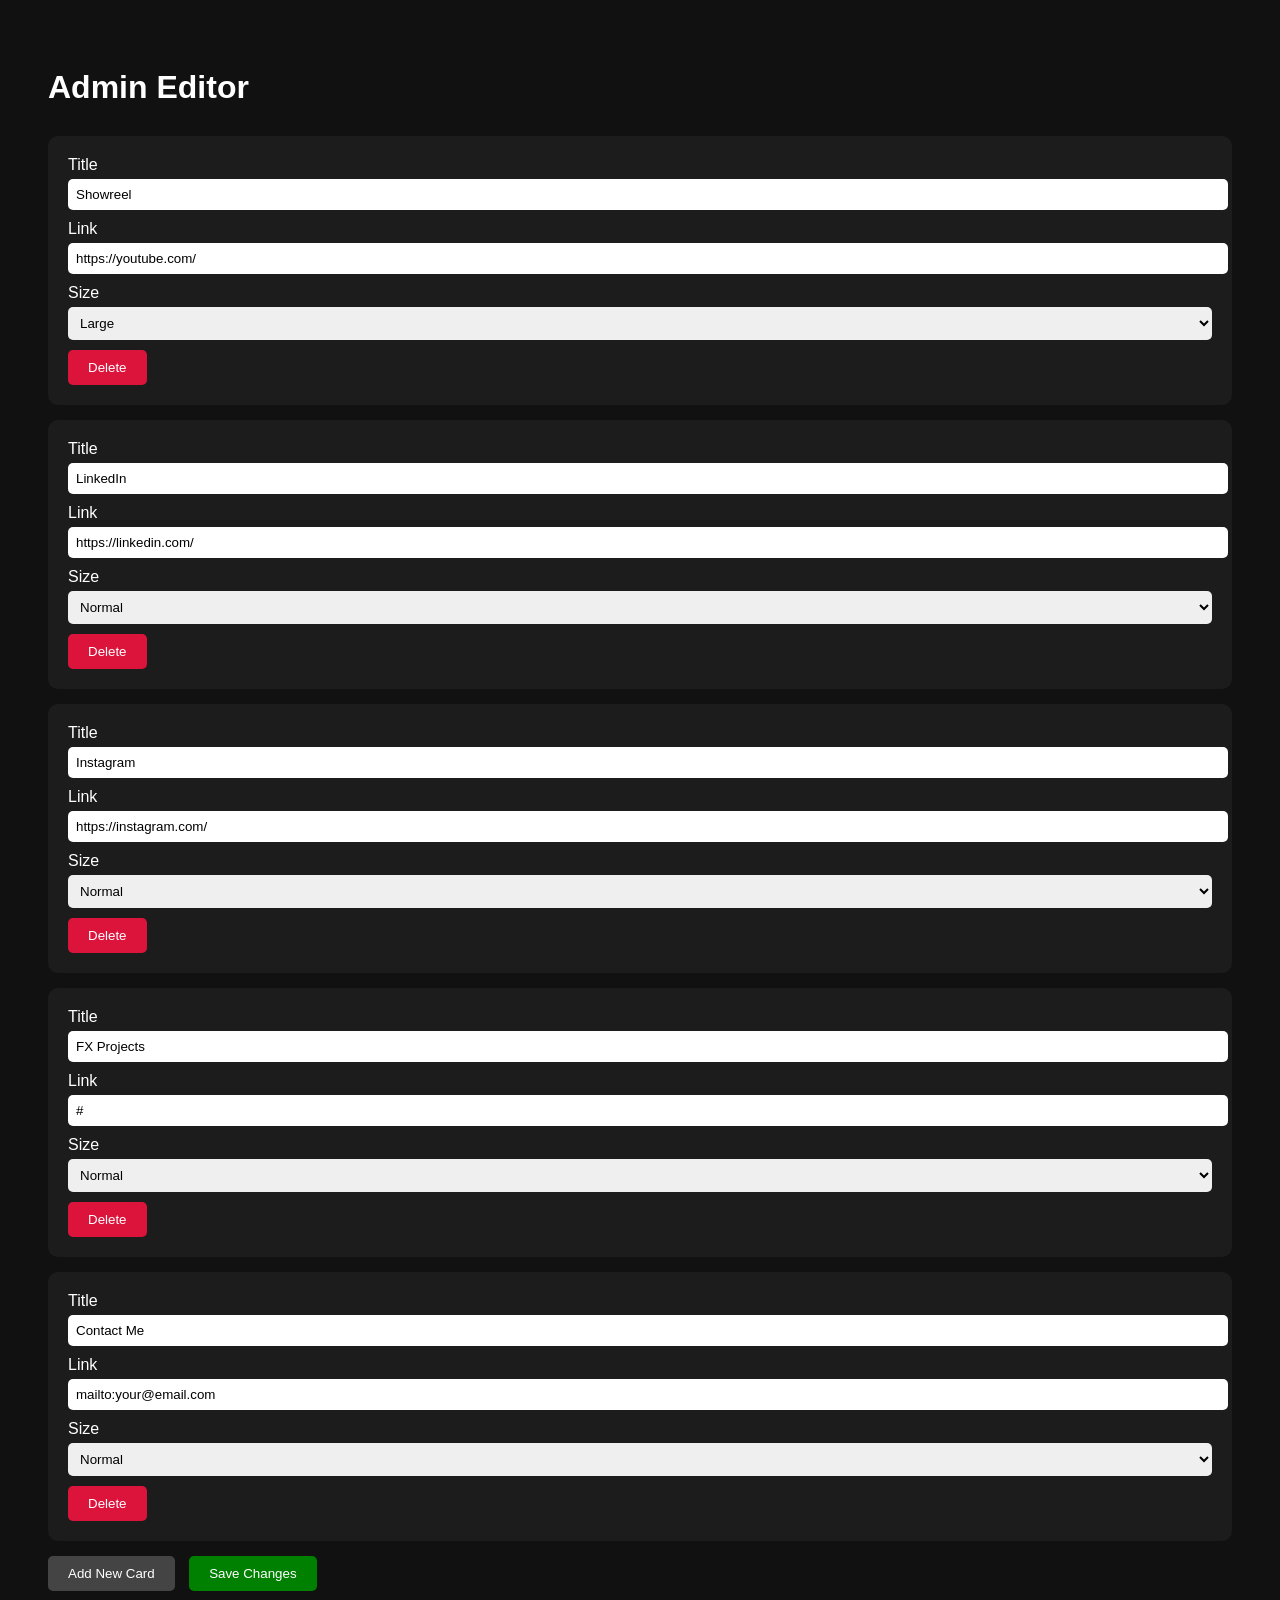
==== admin.html @ ddf58174 "Create admin.html" ====
<!DOCTYPE html>
<html>
<head>
    <title>Admin Panel | DevFxArtist</title>
    <meta name="viewport" content="width=device-width, initial-scale=1.0">

    <style>
        body {
            font-family: sans-serif;
            background: #111;
            color: white;
            padding: 40px;
        }

        h1 {
            margin-bottom: 30px;
        }

        .card-editor {
            background: #1c1c1c;
            padding: 20px;
            border-radius: 10px;
            margin-bottom: 15px;
        }

        input, select {
            width: 100%;
            padding: 8px;
            margin-top: 5px;
            margin-bottom: 10px;
            border-radius: 5px;
            border: none;
        }

        button {
            padding: 10px 20px;
            border-radius: 5px;
            border: none;
            cursor: pointer;
            margin-right: 10px;
        }

        .save-btn {
            background: green;
            color: white;
        }

        .add-btn {
            background: #444;
            color: white;
        }

        .delete-btn {
            background: crimson;
            color: white;
        }
    </style>
</head>

<body>

<h1>Admin Editor</h1>

<div id="editor"></div>

<button class="add-btn" onclick="addCard()">Add New Card</button>
<button class="save-btn" onclick="saveData()">Save Changes</button>

<script>
let cards = [];

async function loadData() {
    const response = await fetch('data.json');
    cards = await response.json();
    renderEditor();
}

function renderEditor() {
    const container = document.getElementById('editor');
    container.innerHTML = '';

    cards.forEach((card, index) => {
        container.innerHTML += `
            <div class="card-editor">
                <label>Title</label>
                <input value="${card.title}" onchange="updateField(${index}, 'title', this.value)" />

                <label>Link</label>
                <input value="${card.link}" onchange="updateField(${index}, 'link', this.value)" />

                <label>Size</label>
                <select onchange="updateField(${index}, 'size', this.value)">
                    <option value="normal" ${card.size === 'normal' ? 'selected' : ''}>Normal</option>
                    <option value="large" ${card.size === 'large' ? 'selected' : ''}>Large</option>
                </select>

                <button class="delete-btn" onclick="deleteCard(${index})">Delete</button>
            </div>
        `;
    });
}

function updateField(index, field, value) {
    cards[index][field] = value;
}

function addCard() {
    cards.push({
        title: "New Card",
        link: "#",
        size: "normal"
    });
    renderEditor();
}

function deleteCard(index) {
    cards.splice(index, 1);
    renderEditor();
}

function saveData() {
    alert("Next step: We will connect this to GitHub API.");
}

loadData();
</script>

</body>
</html>
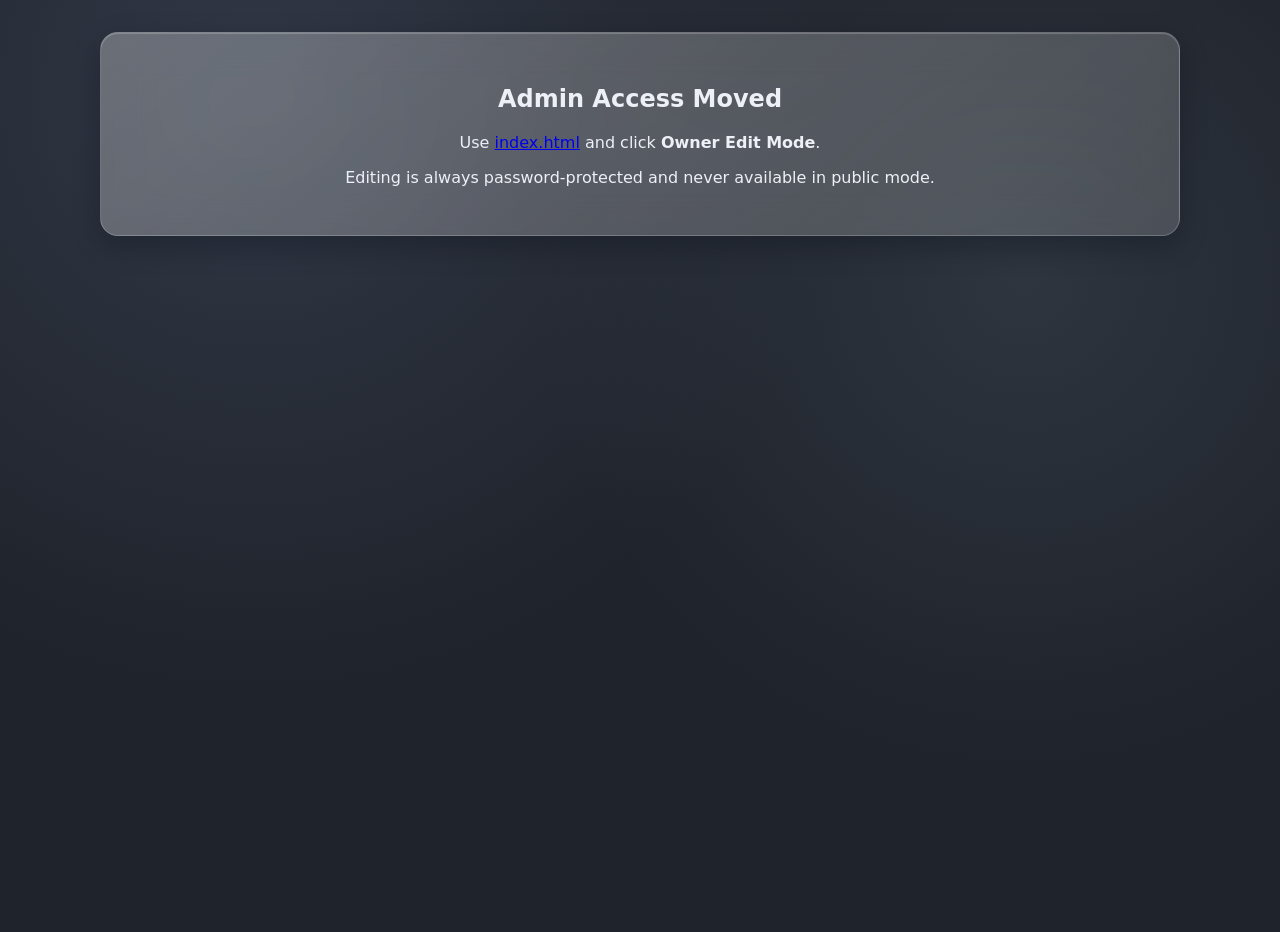
==== commit c61cb654: "Build responsive glass portfolio with owner-only admin editing" ====
--- a/admin.html
+++ b/admin.html
@@ -1,129 +1,18 @@
-<!DOCTYPE html>
-<html>
+<!doctype html>
+<html lang="en">
 <head>
-    <title>Admin Panel | DevFxArtist</title>
-    <meta name="viewport" content="width=device-width, initial-scale=1.0">
-
-    <style>
-        body {
-            font-family: sans-serif;
-            background: #111;
-            color: white;
-            padding: 40px;
-        }
-
-        h1 {
-            margin-bottom: 30px;
-        }
-
-        .card-editor {
-            background: #1c1c1c;
-            padding: 20px;
-            border-radius: 10px;
-            margin-bottom: 15px;
-        }
-
-        input, select {
-            width: 100%;
-            padding: 8px;
-            margin-top: 5px;
-            margin-bottom: 10px;
-            border-radius: 5px;
-            border: none;
-        }
-
-        button {
-            padding: 10px 20px;
-            border-radius: 5px;
-            border: none;
-            cursor: pointer;
-            margin-right: 10px;
-        }
-
-        .save-btn {
-            background: green;
-            color: white;
-        }
-
-        .add-btn {
-            background: #444;
-            color: white;
-        }
-
-        .delete-btn {
-            background: crimson;
-            color: white;
-        }
-    </style>
+  <meta charset="UTF-8" />
+  <meta name="viewport" content="width=device-width, initial-scale=1.0" />
+  <title>Admin Access | Deva Portfolio</title>
+  <link rel="stylesheet" href="styles.css" />
 </head>
-
 <body>
-
-<h1>Admin Editor</h1>
-
-<div id="editor"></div>
-
-<button class="add-btn" onclick="addCard()">Add New Card</button>
-<button class="save-btn" onclick="saveData()">Save Changes</button>
-
-<script>
-let cards = [];
-
-async function loadData() {
-    const response = await fetch('data.json');
-    cards = await response.json();
-    renderEditor();
-}
-
-function renderEditor() {
-    const container = document.getElementById('editor');
-    container.innerHTML = '';
-
-    cards.forEach((card, index) => {
-        container.innerHTML += `
-            <div class="card-editor">
-                <label>Title</label>
-                <input value="${card.title}" onchange="updateField(${index}, 'title', this.value)" />
-
-                <label>Link</label>
-                <input value="${card.link}" onchange="updateField(${index}, 'link', this.value)" />
-
-                <label>Size</label>
-                <select onchange="updateField(${index}, 'size', this.value)">
-                    <option value="normal" ${card.size === 'normal' ? 'selected' : ''}>Normal</option>
-                    <option value="large" ${card.size === 'large' ? 'selected' : ''}>Large</option>
-                </select>
-
-                <button class="delete-btn" onclick="deleteCard(${index})">Delete</button>
-            </div>
-        `;
-    });
-}
-
-function updateField(index, field, value) {
-    cards[index][field] = value;
-}
-
-function addCard() {
-    cards.push({
-        title: "New Card",
-        link: "#",
-        size: "normal"
-    });
-    renderEditor();
-}
-
-function deleteCard(index) {
-    cards.splice(index, 1);
-    renderEditor();
-}
-
-function saveData() {
-    alert("Next step: We will connect this to GitHub API.");
-}
-
-loadData();
-</script>
-
+  <main class="container">
+    <section class="glass-card admin-redirect">
+      <h1>Admin Access Moved</h1>
+      <p>Use <a href="index.html">index.html</a> and click <strong>Owner Edit Mode</strong>.</p>
+      <p>Editing is always password-protected and never available in public mode.</p>
+    </section>
+  </main>
 </body>
 </html>
--- a/styles.css
+++ b/styles.css
@@ -0,0 +1,413 @@
+:root {
+  --bg-main: #1f232b;
+  --bg-accent: #242833;
+  --text-main: #edf0f7;
+  --text-muted: #c6cada;
+  --max-width: 1080px;
+  --radius-global: 18px;
+  --glass-opacity: 0.12;
+  --glass-blur: 20px;
+  --spacing: 1rem;
+  --grid-gap: 1rem;
+  --font-family: "Inter", "Segoe UI", system-ui, sans-serif;
+  --glow: rgba(130, 165, 255, 0.35);
+}
+
+* {
+  box-sizing: border-box;
+}
+
+body {
+  margin: 0;
+  min-height: 100vh;
+  background:
+    radial-gradient(circle at 20% 10%, #313846 0%, transparent 45%),
+    radial-gradient(circle at 80% 30%, #2e353f 0%, transparent 40%),
+    var(--bg-main);
+  color: var(--text-main);
+  font-family: var(--font-family);
+}
+
+.page-shell {
+  position: fixed;
+  inset: 0;
+  pointer-events: none;
+  background: linear-gradient(180deg, rgba(255, 255, 255, 0.04), rgba(255, 255, 255, 0));
+}
+
+.container {
+  width: min(100% - 2rem, var(--max-width));
+  margin: 2rem auto 5rem;
+  display: grid;
+  gap: calc(var(--spacing) * 2);
+}
+
+.glass-card,
+.glass-button,
+.glass-chip,
+.photo-card,
+.icon-link,
+.contact-card,
+.profile-card {
+  border-radius: var(--radius-global);
+  border: 1px solid rgba(255, 255, 255, 0.18);
+  background: linear-gradient(
+      140deg,
+      rgba(255, 255, 255, 0.2),
+      rgba(255, 255, 255, 0.04)
+    ),
+    rgba(255, 255, 255, var(--glass-opacity));
+  backdrop-filter: blur(var(--glass-blur));
+  -webkit-backdrop-filter: blur(var(--glass-blur));
+  box-shadow:
+    inset 0 1px 1px rgba(255, 255, 255, 0.22),
+    0 10px 28px rgba(3, 7, 18, 0.28);
+  transition: transform 180ms ease, box-shadow 180ms ease;
+}
+
+.glass-button:hover,
+.icon-link:hover,
+.photo-card:hover,
+.contact-card:hover {
+  transform: translateY(-2px);
+  box-shadow:
+    inset 0 1px 1px rgba(255, 255, 255, 0.22),
+    0 12px 34px rgba(7, 11, 20, 0.38),
+    0 0 0 1px var(--glow);
+}
+
+.divider {
+  border-top: 1px dashed rgba(255, 255, 255, 0.32);
+}
+
+.profile-card {
+  display: flex;
+  gap: calc(var(--spacing) * 2);
+  align-items: center;
+  padding: calc(var(--spacing) * 2);
+}
+
+.profile-image-wrap {
+  inline-size: 170px;
+  block-size: 170px;
+  border-radius: 999px;
+  border: 1px solid rgba(244, 234, 177, 0.8);
+  overflow: hidden;
+  flex-shrink: 0;
+}
+
+.profile-image-wrap img {
+  width: 100%;
+  height: 100%;
+  object-fit: cover;
+}
+
+.profile-copy h1 {
+  margin: 0;
+  letter-spacing: var(--name-letter-spacing, 0.05em);
+  font-size: var(--name-font-size, 2rem);
+  text-transform: uppercase;
+}
+
+.profile-copy p {
+  margin: 0.9rem 0 0;
+  color: var(--text-muted);
+  max-inline-size: var(--about-width, 55ch);
+  line-height: 1.6;
+}
+
+.showreel-layout {
+  display: grid;
+  grid-template-columns: 2fr 1.15fr;
+  gap: calc(var(--spacing) * 2);
+  align-items: start;
+}
+
+.showreel-cta {
+  display: grid;
+  gap: var(--spacing);
+}
+
+.glass-button {
+  display: inline-flex;
+  justify-content: center;
+  align-items: center;
+  text-decoration: none;
+  color: var(--text-main);
+  cursor: pointer;
+  padding: 1rem 1.25rem;
+  min-height: 72px;
+}
+
+.glass-button[data-size="large"] {
+  min-height: 170px;
+  font-size: clamp(1.5rem, 4vw, 2.8rem);
+}
+
+.glass-button[data-size="medium"] {
+  min-height: 92px;
+  font-size: clamp(1.1rem, 2.2vw, 1.8rem);
+}
+
+.showreel-side {
+  display: grid;
+  gap: var(--spacing);
+}
+
+.icons-grid {
+  display: grid;
+  grid-template-columns: repeat(2, minmax(74px, 1fr));
+  gap: var(--spacing);
+}
+
+.icon-link {
+  display: grid;
+  place-items: center;
+  aspect-ratio: 1;
+  border-radius: 999px;
+  text-decoration: none;
+  color: var(--text-main);
+  font-size: 1.4rem;
+  overflow: hidden;
+  position: relative;
+}
+
+.icon-link img {
+  width: 68%;
+  height: 68%;
+  object-fit: contain;
+}
+
+.icon-link span {
+  font-weight: 700;
+}
+
+.contact-stack {
+  display: grid;
+  gap: 0.7rem;
+}
+
+.contact-card {
+  display: flex;
+  gap: 0.6rem;
+  align-items: center;
+  padding: 0.75rem 0.9rem;
+  text-decoration: none;
+  color: var(--text-main);
+  min-height: 46px;
+  font-size: 0.9rem;
+}
+
+.copy-chip {
+  margin-left: auto;
+  font-size: 0.75rem;
+  opacity: 0.85;
+}
+
+.section-header {
+  text-align: center;
+}
+
+.glass-chip {
+  display: inline-block;
+  padding: 0.6rem 2.2rem;
+}
+
+.photo-grid {
+  display: grid;
+  grid-template-columns: repeat(4, minmax(0, 1fr));
+  gap: var(--grid-gap);
+  grid-auto-flow: dense;
+  grid-auto-rows: 132px;
+}
+
+.photo-card {
+  position: relative;
+  overflow: hidden;
+  min-height: 132px;
+}
+
+.photo-card img {
+  width: 100%;
+  height: 100%;
+  object-fit: cover;
+  display: block;
+}
+
+.photo-card figcaption {
+  position: absolute;
+  inset-inline: 0;
+  bottom: 0;
+  padding: 0.45rem 0.6rem;
+  font-size: 0.85rem;
+  background: linear-gradient(to top, rgba(0, 0, 0, 0.62), transparent);
+}
+
+[data-card-size="small"] { grid-column: span 1; grid-row: span 1; }
+[data-card-size="medium"] { grid-column: span 2; grid-row: span 1; }
+[data-card-size="tall"] { grid-column: span 1; grid-row: span 2; }
+[data-card-size="large"] { grid-column: span 2; grid-row: span 2; }
+
+.admin-access {
+  position: fixed;
+  right: 1rem;
+  bottom: 1rem;
+  z-index: 40;
+  min-height: 50px;
+}
+
+.admin-panel {
+  position: fixed;
+  top: 1rem;
+  right: 1rem;
+  width: min(420px, calc(100vw - 2rem));
+  max-height: calc(100vh - 2rem);
+  overflow: auto;
+  padding: 1rem;
+  border-radius: var(--radius-global);
+  border: 1px solid rgba(255, 255, 255, 0.18);
+  background: rgba(16, 20, 28, 0.82);
+  backdrop-filter: blur(22px);
+  z-index: 50;
+}
+
+.hidden { display: none; }
+
+.admin-controls {
+  display: grid;
+  gap: 0.9rem;
+}
+
+fieldset {
+  margin: 0;
+  border: 1px solid rgba(255, 255, 255, 0.2);
+  border-radius: 12px;
+  padding: 0.8rem;
+}
+
+legend {
+  padding: 0 0.35rem;
+  font-weight: 700;
+}
+
+label,
+input,
+select,
+textarea,
+button {
+  font: inherit;
+}
+
+.control {
+  display: grid;
+  gap: 0.35rem;
+  margin-bottom: 0.55rem;
+}
+
+input,
+select,
+textarea {
+  width: 100%;
+  border-radius: 8px;
+  border: 1px solid rgba(255, 255, 255, 0.22);
+  background: rgba(255, 255, 255, 0.08);
+  color: var(--text-main);
+  padding: 0.45rem 0.6rem;
+}
+
+textarea { min-height: 72px; }
+
+.editor-item {
+  border: 1px solid rgba(255, 255, 255, 0.16);
+  border-radius: 10px;
+  padding: 0.6rem;
+  margin-bottom: 0.6rem;
+}
+
+.editor-actions {
+  display: flex;
+  gap: 0.4rem;
+  flex-wrap: wrap;
+}
+
+.auth-dialog,
+.lightbox {
+  border: none;
+  background: transparent;
+  padding: 0;
+}
+
+.auth-form {
+  width: min(420px, 90vw);
+  padding: 1rem;
+}
+
+.auth-error {
+  color: #ff8d8d;
+  min-height: 1.2rem;
+}
+
+.lightbox::backdrop,
+.auth-dialog::backdrop {
+  background: rgba(0, 0, 0, 0.75);
+}
+
+.lightbox {
+  width: min(1000px, 90vw);
+}
+
+.lightbox img {
+  max-width: 100%;
+  max-height: 75vh;
+  display: block;
+  margin: 0 auto;
+}
+
+.close-lightbox {
+  position: absolute;
+  top: 1rem;
+  right: 1rem;
+  min-height: 42px;
+  min-width: 42px;
+}
+
+@media (max-width: 960px) {
+  .showreel-layout {
+    grid-template-columns: 1fr;
+  }
+
+  .photo-grid {
+    grid-template-columns: repeat(3, minmax(0, 1fr));
+  }
+}
+
+@media (max-width: 680px) {
+  .profile-card {
+    flex-direction: column;
+    text-align: center;
+  }
+
+  .profile-copy p {
+    margin-inline: auto;
+  }
+
+  .photo-grid {
+    grid-template-columns: repeat(2, minmax(0, 1fr));
+    grid-auto-rows: 112px;
+  }
+
+  .glass-button[data-size="large"],
+  .glass-button[data-size="medium"] {
+    min-height: 84px;
+    font-size: 1.25rem;
+  }
+
+  .admin-panel {
+    left: 1rem;
+    right: 1rem;
+    width: auto;
+  }
+}
+
+.admin-redirect{padding:2rem;text-align:center;}
+.no-hover:hover{transform:none;box-shadow:inset 0 1px 1px rgba(255,255,255,.22),0 10px 28px rgba(3,7,18,.28);}
